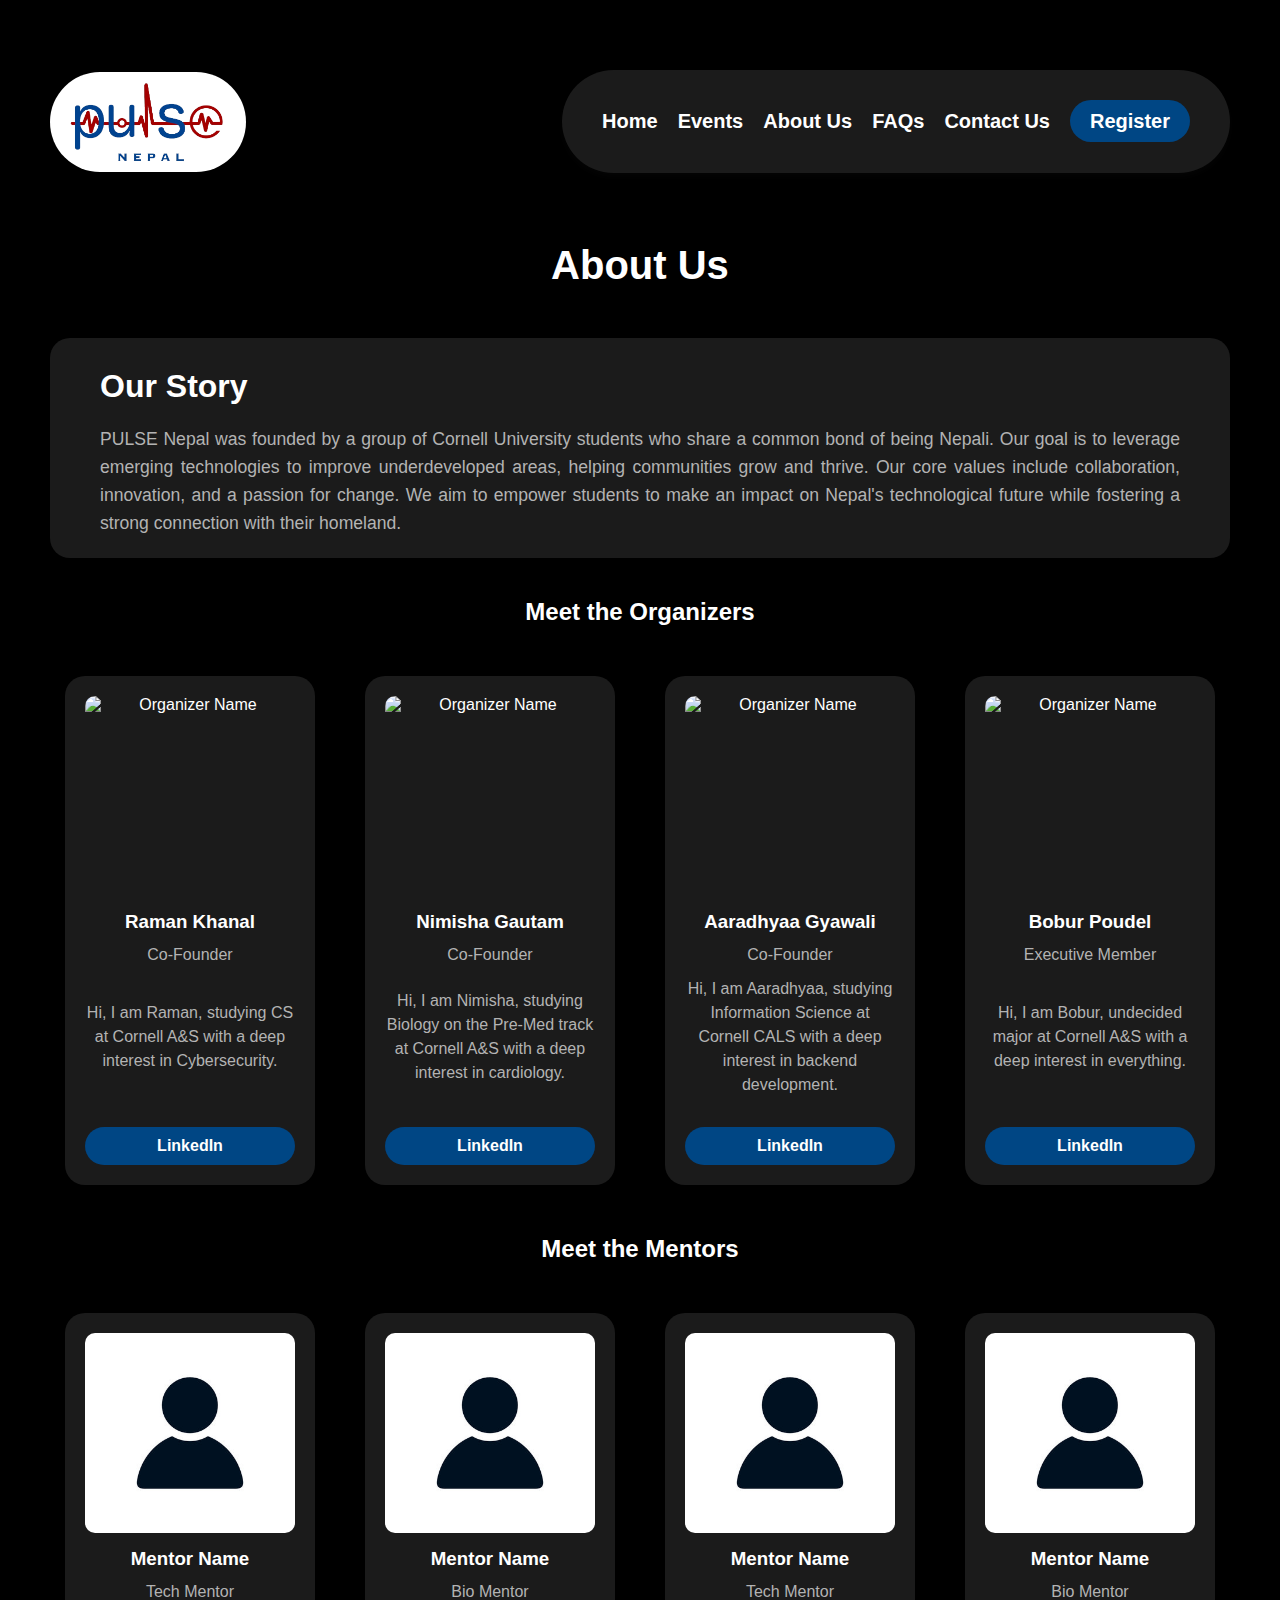
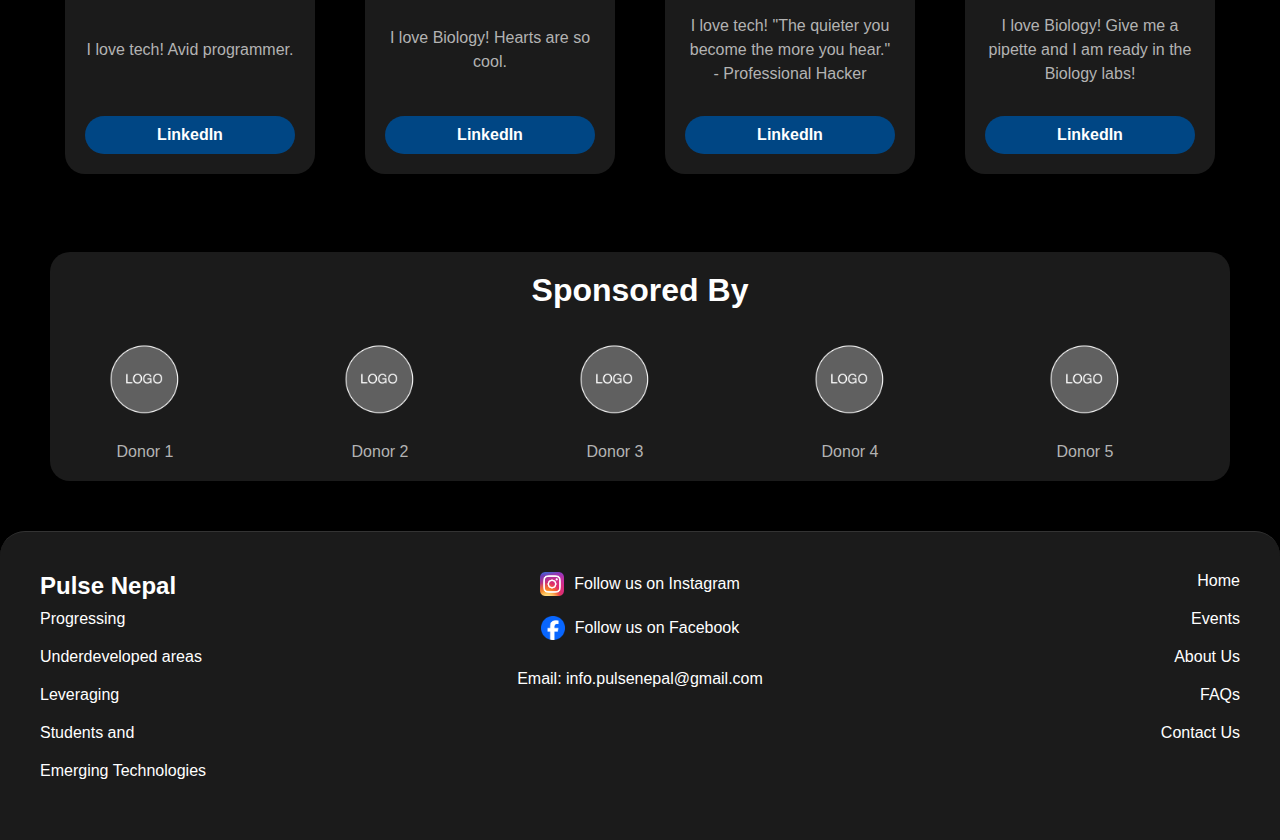
==== about.html @ d1089953 "Adding All Files" ====
<!DOCTYPE html>
<html lang="en">

<head>
    <meta charset="UTF-8">
    <meta http-equiv="X-UA-Compatible" content="IE=edge">
    <meta name="viewport" content="width=device-width, initial-scale=1.0">
    <title>PULSE Nepal - About Us</title>
    <link rel="icon" href="images/favicon.ico" type="image/x-icon">
    <link rel="stylesheet" href="css/about.css">
</head>

<body>
    <div class="header-container">
        <div class="logo-container">
            <a href="index.html">
                <img src="images/logo.png" alt="PULSE Nepal" class="logo">
            </a>
        </div>
        <nav class="navbar">
            <button class="menu-toggle" aria-label="Toggle navigation">&#9776;</button>
            <div class="nav-menu-container">
                <button class="menu-close" aria-label="Close Menu">&times;</button>
                <ul class="nav-menu">
                    <li><a href="index.html">Home</a></li>
                    <li><a href="events.html">Events</a></li>
                    <li><a href="about.html">About Us</a></li>
                    <li><a href="faq.html">FAQs</a></li>
                    <li><a href="contact.html">Contact Us</a></li>
                    <li><a href="https://docs.google.com/forms/d/e/1FAIpQLSfRvRYkMfDk7u7GrABvgoE2JAsb4_DEkG6lVScy1eRjeUV8dA/viewform?usp=sf_link"
                            class="register-button">Register</a></li>
                </ul>
            </div>
        </nav>
    </div>

    <main class="content">
        <section class="about-us-section">
            <h1 class="about-us-title">About Us</h1>

            <section class="our-story">
                <h2>Our Story</h2>
                <p>PULSE Nepal was founded by a group of Cornell University students who share a common bond of being
                    Nepali. Our goal is to leverage emerging technologies to improve underdeveloped areas, helping
                    communities grow and thrive. Our core values include collaboration, innovation, and a passion for
                    change. We aim to empower students to make an impact on Nepal's technological future while fostering
                    a strong connection with their homeland.</p>
            </section>

            <section class="meet-the-organizers">
                <h2>Meet the Organizers</h2>
                <div class="organizers-container">
                    <div class="organizer-card">
                        <img src="https://media.licdn.com/dms/image/v2/D4E03AQEuYvp4sdbuaw/profile-displayphoto-shrink_400_400/profile-displayphoto-shrink_400_400/0/1711913409577?e=1730937600&v=beta&t=JDjhs3PxYeBpy0DNATRunfRDV8Aqjn-EITBOHE5RsOc"
                            alt="Organizer Name" class="organizer-photo">
                        <h3>Raman Khanal</h3>
                        <p>Co-Founder</p>
                        <p>Hi, I am Raman, studying CS at Cornell A&S with a deep interest in Cybersecurity.</p>
                        <a href="https://www.linkedin.com/in/ramankhanal/" class="linkedin-button">LinkedIn</a>
                    </div>

                    <div class="organizer-card">
                        <img src="https://media.licdn.com/dms/image/v2/D4E03AQEhN8OBCUcVIQ/profile-displayphoto-shrink_400_400/profile-displayphoto-shrink_400_400/0/1724199507140?e=1730937600&v=beta&t=4O-qug36UQo8VtcB5z1CuuMEWpFjjisnC6A6SD9YvGY"
                            alt="Organizer Name" class="organizer-photo">
                        <h3>Nimisha Gautam</h3>
                        <p>Co-Founder</p>
                        <p>Hi, I am Nimisha, studying Biology on the Pre-Med track at Cornell A&S with a deep interest
                            in
                            cardiology.</p>
                        <a href="https://www.linkedin.com/in/nimisha-gautam/" class="linkedin-button">LinkedIn</a>
                    </div>

                    <div class="organizer-card">
                        <img src="https://media.licdn.com/dms/image/v2/D4D03AQFL7kLNQ2nS5g/profile-displayphoto-shrink_400_400/profile-displayphoto-shrink_400_400/0/1694730662139?e=1730937600&v=beta&t=H5veOH3AukuXfmABjBW6iPlgPUSW5_1TJO-8DxBke_o"
                            alt="Organizer Name" class="organizer-photo">
                        <h3>Aaradhyaa Gyawali</h3>
                        <p>Co-Founder</p>
                        <p>Hi, I am Aaradhyaa, studying Information Science at Cornell CALS with a
                            deep interest in backend development.</p>
                        <a href="https://www.linkedin.com/in/aria717/" class="linkedin-button">LinkedIn</a>
                    </div>

                    <div class="organizer-card">
                        <img src="https://media.licdn.com/dms/image/v2/C4D03AQE6UhhUO2Du-A/profile-displayphoto-shrink_400_400/profile-displayphoto-shrink_400_400/0/1655300447322?e=1730937600&v=beta&t=aZiC4y1Zcxwogo0b0sZRwmw6nupbhmdq7q58NLExAdk"
                            alt="Organizer Name" class="organizer-photo">
                        <h3>Bobur Poudel</h3>
                        <p>Executive Member</p>
                        <p>Hi, I am Bobur, undecided major at Cornell A&S with a
                            deep interest in everything.</p>
                        <a href="https://www.linkedin.com/in/boburpoudel/" class="linkedin-button">LinkedIn</a>
                    </div>
                </div>
            </section>

            <section class="meet-the-mentors">
                <h2>Meet the Mentors</h2>
                <div class="mentors-container">
                    <div class="mentor-card">
                        <img src="images/person.jpg" alt="Mentor Name" class="mentor-photo">
                        <h3>Mentor Name</h3>
                        <p>Tech Mentor</p>
                        <p>I love tech! Avid programmer.</p>
                        <a href="https://linkedin.com" class="linkedin-button">LinkedIn</a>
                    </div>

                    <div class="mentor-card">
                        <img src="images/person.jpg" alt="Mentor Name" class="mentor-photo">
                        <h3>Mentor Name</h3>
                        <p id="aboutp">Bio Mentor</p>
                        <p>I love Biology! Hearts are so cool.</p>
                        <a href="https://linkedin.com" class="linkedin-button">LinkedIn</a>
                    </div>

                    <div class="mentor-card">
                        <img src="images/person.jpg" alt="Mentor Name" class="mentor-photo">
                        <h3>Mentor Name</h3>
                        <p>Tech Mentor</p>
                        <p>I love tech! "The quieter you become the more you hear." - Professional Hacker</p>
                        <a href="https://linkedin.com" class="linkedin-button">LinkedIn</a>
                    </div>

                    <div class="mentor-card">
                        <img src="images/person.jpg" alt="Mentor Name" class="mentor-photo">
                        <h3>Mentor Name</h3>
                        <p>Bio Mentor</p>
                        <p>I love Biology! Give me a pipette and I am ready in the Biology labs!</p>
                        <a href="https://linkedin.com" class="linkedin-button">LinkedIn</a>
                    </div>
                </div>
            </section>

            <section class="meet-the-donors">
                <h2>Meet the Donors</h2>
                <div class="sponsor-logos">
                    <h3>Sponsored By</h3>
                    <div class="logos-carousel">
                        <div class="sponsor-logo">
                            <img src="images/logoplaceholder.png" alt="Donor 1 Logo">
                            <p>Donor 1</p>
                        </div>
                        <div class="sponsor-logo">
                            <img src="images/logoplaceholder.png" alt="Donor 2 Logo">
                            <p>Donor 2</p>
                        </div>
                        <div class="sponsor-logo">
                            <img src="images/logoplaceholder.png" alt="Donor 3 Logo">
                            <p>Donor 3</p>
                        </div>
                        <div class="sponsor-logo">
                            <img src="images/logoplaceholder.png" alt="Donor 4 Logo">
                            <p>Donor 4</p>
                        </div>
                        <div class="sponsor-logo">
                            <img src="images/logoplaceholder.png" alt="Donor 5 Logo">
                            <p>Donor 5</p>
                        </div>
                        <div class="sponsor-logo">
                            <img src="images/logoplaceholder.png" alt="Donor 6 Logo">
                            <p>Donor 6</p>
                        </div>
                    </div>
                </div>
            </section>
        </section>
    </main>

    <footer class="footer">
        <div class="footer-container">
            <div class="footer-column footer-left">
                <h2>Pulse Nepal</h2>
                <p>Progressing</p>
                <p>Underdeveloped areas</p>
                <p>Leveraging</p>
                <p>Students and</p>
                <p>Emerging Technologies</p>
            </div>

            <div class="footer-column footer-center">
                <a href="https://www.instagram.com/" target="_blank" class="social-link">
                    <img src="images/instagramlogo.png" alt="Instagram" class="social-icon"> Follow us on Instagram
                </a>
                <a href="https://www.facebook.com/" target="_blank" class="social-link">
                    <img src="images/facebooklogo.png" alt="Facebook" class="social-icon"> Follow us on Facebook
                </a>
                <p>Email: info.pulsenepal@gmail.com</p>
            </div>

            <div class="footer-column footer-right">
                <ul>
                    <li><a href="index.html">Home</a></li>
                    <li><a href="events.html">Events</a></li>
                    <li><a href="about.html">About Us</a></li>
                    <li><a href="faq.html">FAQs</a></li>
                    <li><a href="contact.html">Contact Us</a></li>
                </ul>
            </div>
        </div>
    </footer>

    <script src="js/main.js"></script>
</body>

</html>
---- css/about.css ----
* {
    margin: 0;
    padding: 0;
    box-sizing: border-box;
}

body {
    font-family: 'Arial', sans-serif;
    background-color: #000000;
}

.header-container {
    display: flex;
    align-items: center;
    justify-content: space-between;
    padding: 20px 50px;
    margin-top: 50px;
}

.logo-container {
    background-color: #ffffff;
    padding: 10px 20px;
    border-radius: 50px;
    display: inline-block;
    margin-right: 30px;
}

.logo-container img.logo {
    max-height: 80px;
    width: auto;
    display: block;
}

.navbar {
    background-color: #1b1b1b;
    padding: 40px 40px;
    box-shadow: 0 4px 6px rgba(57, 57, 57, 0.071);
    border-radius: 100px;
    font-size: 20px;
    display: flex;
    align-items: center;
    justify-content: center;
    position: relative;
    width: auto;
}

.nav-menu-container {
    display: flex;
    justify-content: center;
    width: auto;
    flex-grow: 1;
}

.nav-menu {
    list-style: none;
    display: flex;
    gap: 20px;
    padding: 0;
    margin: 0;
}

.nav-menu li a {
    text-decoration: none;
    font-size: 1em;
    color: #ffffff;
    font-weight: bold;
    transition: color 0.3s ease;
}

.nav-menu li a:hover {
    color: #004684;
}

.register-button {
    background-color: #004684;
    color: white;
    padding: 10px 20px;
    border-radius: 25px;
    text-decoration: none;
    transition: background-color 0.3s ease;
    font-weight: bold;
}

.nav-menu li .register-button:hover {
    background-color: #003768;
    color: #b3b3b3;
}

.menu-toggle {
    display: none;
    background: none;
    border: none;
    color: #ffffff;
    font-size: 2em;
    cursor: pointer;
    padding: 0;
    margin-right: 10px;
}

.menu-toggle:hover {
    color: #b3b3b3;
}

.menu-close {
    position: absolute;
    top: 20px;
    right: 20px;
    background: none;
    border: none;
    color: #ffffff;
    font-size: 2em;
    cursor: pointer;
    display: none;
}

.menu-close:hover {
    color: #b3b3b3;
}


@media (max-width: 1000px) {
    .header-container {
        flex-direction: row;
        align-items: center;
        justify-content: space-between;
        padding: 15px;
    }

    .navbar {
        padding: 0;
        margin-top: 0;
        margin-bottom: 0;
        margin-right: 0;
        background-color: transparent;
        box-shadow: none;
        width: auto;
    }

    .nav-menu-container {
        display: none;
        flex-direction: column;
        justify-content: center;
        align-items: center;
        position: fixed;
        top: 0;
        left: 0;
        width: 100%;
        height: 100%;
        background-color: rgba(27, 27, 27, 0.95);
        border-radius: 0;
        z-index: 1000;
        transition: opacity 0.3s ease, visibility 0.3s ease;
        opacity: 0;
        visibility: hidden;
    }

    .navbar.active .nav-menu-container {
        display: flex;
        opacity: 1;
        visibility: visible;
    }

    .nav-menu {
        flex-direction: column;
        gap: 20px;
        align-items: center;
    }

    .register-button {
        padding: 8px 16px;
    }

    .menu-toggle {
        display: block;
        margin-right: 30px;
    }

    .menu-close {
        display: block;
    }
}

.about-us-section {
    margin-top: 50px;
    margin-bottom: 50px;
    margin-left: 50px;
    margin-right: 50px;
}

.about-us-title {
    font-size: 2.5em;
    color: #ffffff;
    text-align: center;
    margin-bottom: 50px;
}


.our-story {
    background-color: #1b1b1b;
    padding: 20px;
    border-radius: 20px;
    margin-bottom: 40px;
}

.our-story h2 {
    color: #ffffff;
    font-size: 2em;
    margin-bottom: 20px;
    margin-top: 10px;
    margin-left: 30px;
}

.our-story p {
    color: #b3b3b3;
    font-size: 1.1em;
    line-height: 1.6em;
    margin-left: 30px;
    margin-right: 30px;
    text-align: justify;
}


.meet-the-organizers,
.meet-the-mentors {
    margin-bottom: 50px;
    text-align: center;
    color: white;
}

.organizers-container,
.mentors-container {
    display: flex;
    justify-content: space-around;
    margin-top: 50px;
    gap: 20px;
    flex-wrap: wrap;
}


.organizer-card,
.mentor-card {
    background-color: #1b1b1b;
    border-radius: 20px;
    padding: 20px;
    text-align: center;
    width: 250px;
    box-shadow: 0 4px 8px rgba(0, 0, 0, 0.2);
    display: flex;
    flex-direction: column;
    justify-content: space-between;

    height: auto;

}

.organizer-card:hover,
.mentor-card:hover {
    transform: translateY(-10px);
}

.organizer-photo,
.mentor-photo {
    width: 100%;
    height: 200px;
    object-fit: cover;
    border-radius: 10px;
    margin-bottom: 15px;
}

.organizer-card h3,
.mentor-card h3 {
    color: #ffffff;
    font-size: 100%*width;
    margin-bottom: 10px;
}

.organizer-card p,
.mentor-card p {
    color: #b3b3b3;
    margin-bottom: 10px;
    text-align: center;
    line-height: 1.5em;
    flex-grow: 1;

}


.linkedin-button {
    display: inline-block;
    background-color: #004684;
    color: white;
    padding: 10px 20px;
    border-radius: 25px;
    text-decoration: none;
    transition: background-color 0.3s ease;
    font-weight: bold;
    margin-top: 20px;

}

.linkedin-button:hover {
    background-color: #003768;
}


.sponsor-logos {
    background-color: #1b1b1b;
    padding: 20px;
    border-radius: 20px;
    text-align: center;
    overflow: hidden;

}

.sponsor-logos h3 {
    color: #ffffff;
    font-size: 2em;
    margin-bottom: 20px;
}

.logos-carousel {
    display: flex;
    gap: 85px;
    animation: none;

}

.sponsor-logo {
    text-align: center;
    flex-shrink: 0;
    width: 150px;
    color: white;
}

.sponsor-logo img {
    max-width: 100%;
    height: 100px;
    object-fit: contain;
    margin-bottom: 10px;
}

.sponsor-logo p {
    color: #b3b3b3;
    font-size: 1em;
}


@keyframes scrollLogos {
    0% {
        transform: translateX(0);
    }

    100% {
        transform: translateX(-50%);
    }
}


@media (max-width: 1000px) {

    .about-us-title {
        margin-bottom: 20px;
    }

    .about-us-section {
        margin-left: 20px;
        margin-right: 20px;
    }

    .organizers-container {
        margin-top: 20px;
    }

    .mentors-container {
        margin-top: 20px;
    }

    .meet-the-mentors {
        margin-bottom: 20px;
    }

    .logos-carousel {
        gap: 20px;

    }
}


.footer {
    background-color: #1b1b1b;
    color: #ffffff;
    padding: 30px 20px;
    border-top: 1px solid #333333;
    border-top-left-radius: 25px;
    border-top-right-radius: 25px;
}

.footer-container {
    display: flex;
    flex-wrap: wrap;
    justify-content: space-between;
    align-items: flex-start;
    max-width: 1200px;
    margin: 0 auto;
    margin-top: 10px;
}

.footer-column {
    flex: 1 1 30%;
    min-width: 200px;
    margin-bottom: 20px;
    text-align: left;
    display: flex;
    flex-direction: column;
    justify-content: center;
    align-items: center;
}

.footer-left {
    text-align: left;
    align-items: flex-start;
}

.footer-center {
    text-align: center;
    align-items: center;
}

.footer-right {
    text-align: right;
    align-items: flex-end;
}

.footer-column p {
    margin: 10px 0;
    font-size: 1em;
}

.footer-column ul {
    list-style: none;
    padding: 0;
    margin: 0;
}

.footer-column ul li {
    margin-bottom: 20px;
}

.footer-column ul li a {
    color: #ffffff;
    text-decoration: none;
    transition: color 0.3s ease;
}

.footer-column ul li a:hover {
    color: #b3b3b3;
}

.social-link {
    display: flex;
    align-items: center;
    margin-bottom: 20px;
    color: #ffffff;
    text-decoration: none;
}

.social-icon {
    width: 24px;
    height: 24px;
    margin-right: 10px;
}

.social-link:hover .social-icon {
    opacity: 0.8;
}


@media (max-width: 1000px) {
    .footer-container {
        flex-direction: column;
        align-items: center;
        text-align: center;
    }

    .footer-column {
        flex: 1 1 100%;
        margin-bottom: 20px;
        text-align: center;
    }

    .footer-column.footer-left,
    .footer-column.footer-center,
    .footer-column.footer-right {
        align-items: center;
    }

    .footer-column ul {
        padding: 0;
        margin: 0;
        list-style: none;
    }

    .footer-column p,
    .footer-column a {
        margin: 5px 0;
    }
}
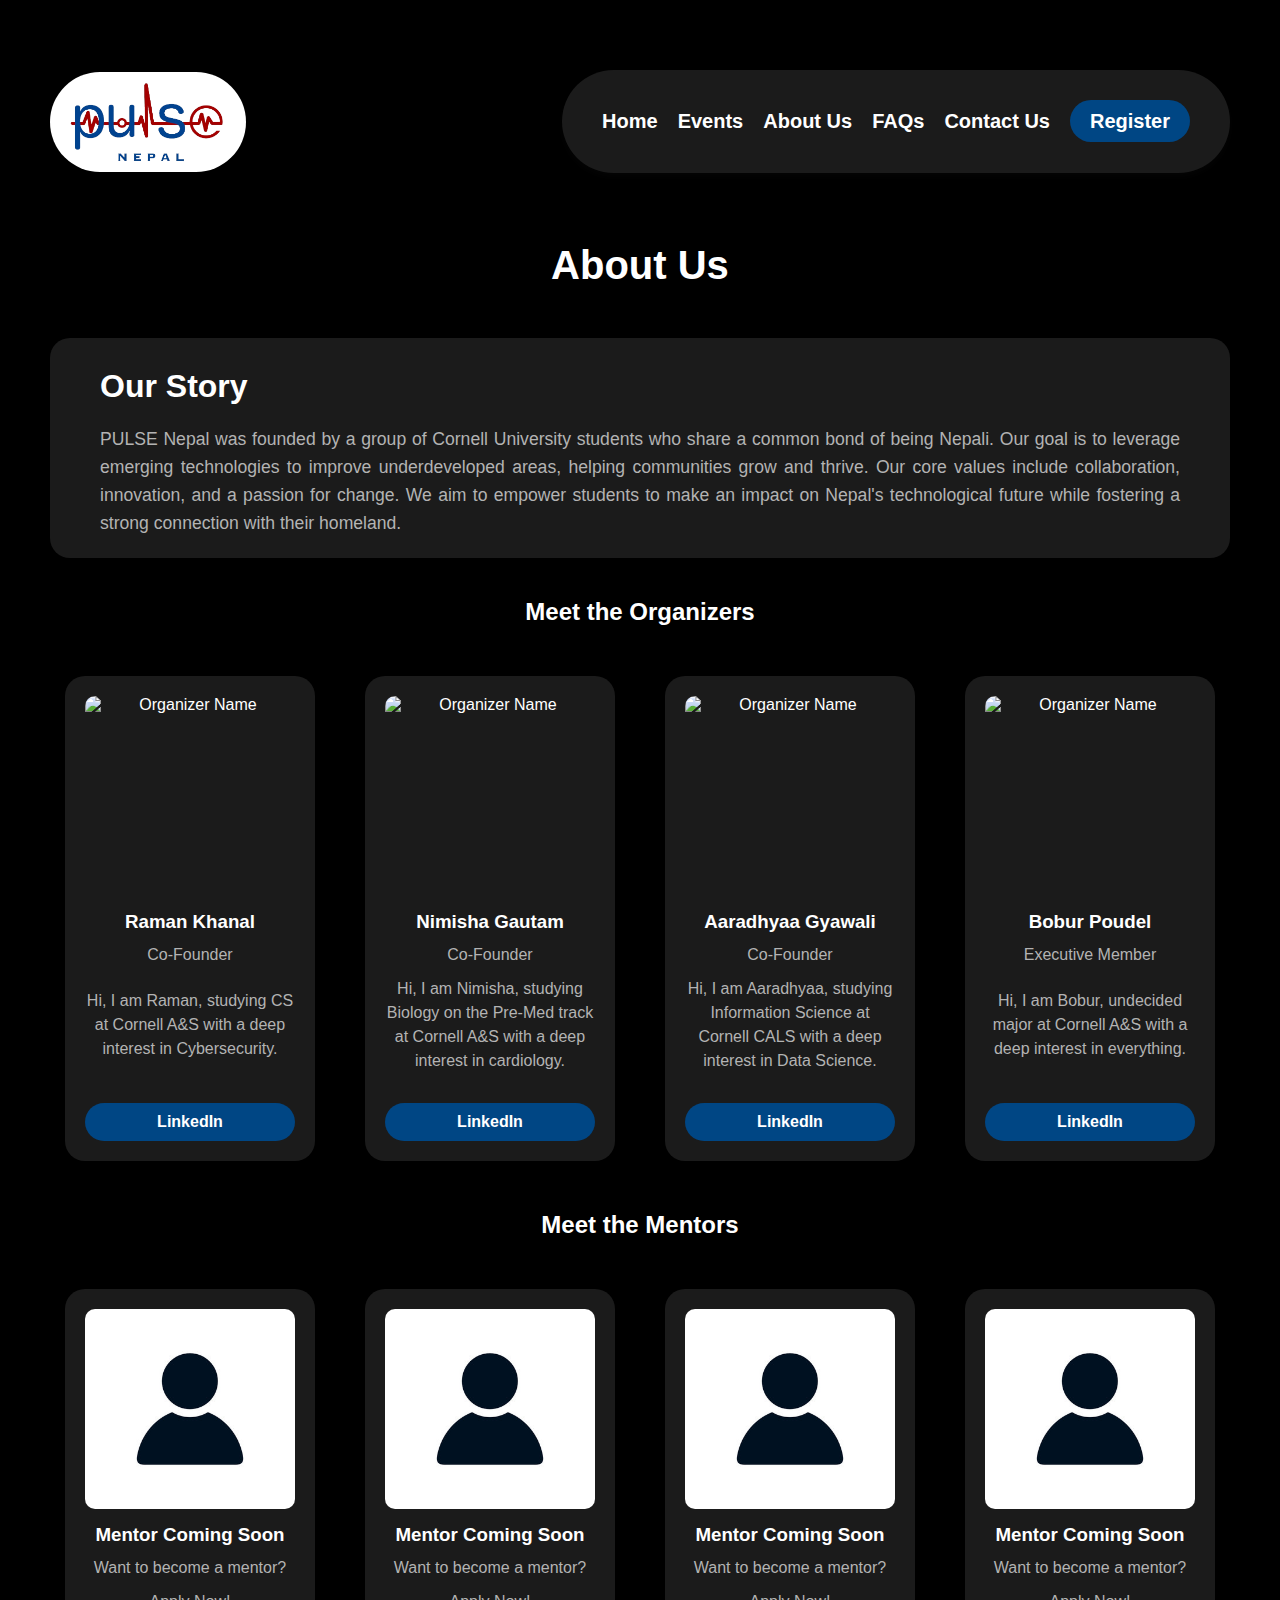
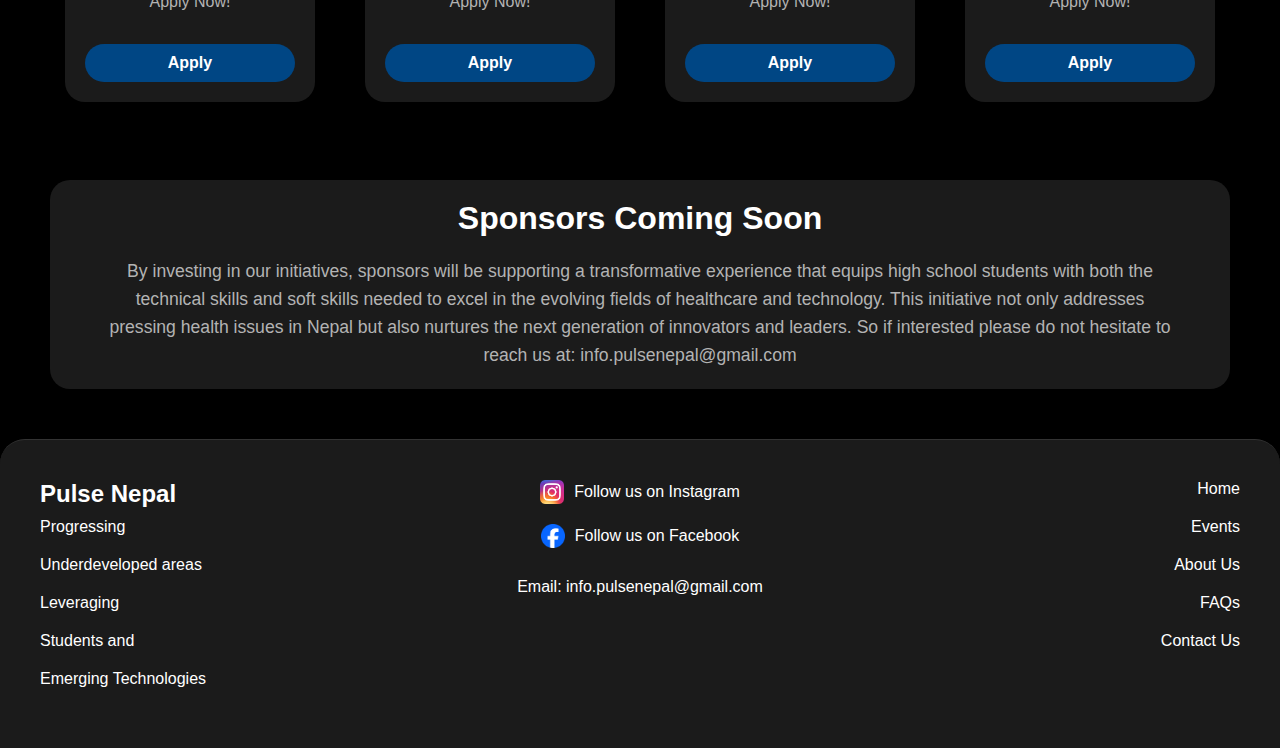
==== commit c5a65d56: "Update about.html" ====
--- a/about.html
+++ b/about.html
@@ -76,7 +76,7 @@
                         <h3>Aaradhyaa Gyawali</h3>
                         <p>Co-Founder</p>
                         <p>Hi, I am Aaradhyaa, studying Information Science at Cornell CALS with a
-                            deep interest in backend development.</p>
+                            deep interest in Data Science.</p>
                         <a href="https://www.linkedin.com/in/aria717/" class="linkedin-button">LinkedIn</a>
                     </div>
 
@@ -97,34 +97,38 @@
                 <div class="mentors-container">
                     <div class="mentor-card">
                         <img src="images/person.jpg" alt="Mentor Name" class="mentor-photo">
-                        <h3>Mentor Name</h3>
-                        <p>Tech Mentor</p>
-                        <p>I love tech! Avid programmer.</p>
-                        <a href="https://linkedin.com" class="linkedin-button">LinkedIn</a>
-                    </div>
-
-                    <div class="mentor-card">
-                        <img src="images/person.jpg" alt="Mentor Name" class="mentor-photo">
-                        <h3>Mentor Name</h3>
-                        <p id="aboutp">Bio Mentor</p>
-                        <p>I love Biology! Hearts are so cool.</p>
-                        <a href="https://linkedin.com" class="linkedin-button">LinkedIn</a>
-                    </div>
-
-                    <div class="mentor-card">
-                        <img src="images/person.jpg" alt="Mentor Name" class="mentor-photo">
-                        <h3>Mentor Name</h3>
-                        <p>Tech Mentor</p>
-                        <p>I love tech! "The quieter you become the more you hear." - Professional Hacker</p>
-                        <a href="https://linkedin.com" class="linkedin-button">LinkedIn</a>
-                    </div>
-
-                    <div class="mentor-card">
-                        <img src="images/person.jpg" alt="Mentor Name" class="mentor-photo">
-                        <h3>Mentor Name</h3>
-                        <p>Bio Mentor</p>
-                        <p>I love Biology! Give me a pipette and I am ready in the Biology labs!</p>
-                        <a href="https://linkedin.com" class="linkedin-button">LinkedIn</a>
+                        <h3>Mentor Coming Soon</h3>
+                        <p>Want to become a mentor?</p>
+                        <p>Apply Now!</p>
+                        <a href="https://docs.google.com/forms/d/e/1FAIpQLSf5RDjiapRuqC4iNX_sfob5Glm31rAWl9lESZB2NX5960rWpw/viewform?usp=sf_link"
+                            class="linkedin-button">Apply</a>
+                    </div>
+
+                    <div class="mentor-card">
+                        <img src="images/person.jpg" alt="Mentor Name" class="mentor-photo">
+                        <h3>Mentor Coming Soon</h3>
+                        <p>Want to become a mentor?</p>
+                        <p>Apply Now!</p>
+                        <a href="https://docs.google.com/forms/d/e/1FAIpQLSf5RDjiapRuqC4iNX_sfob5Glm31rAWl9lESZB2NX5960rWpw/viewform?usp=sf_link"
+                            class="linkedin-button">Apply</a>
+                    </div>
+
+                    <div class="mentor-card">
+                        <img src="images/person.jpg" alt="Mentor Name" class="mentor-photo">
+                        <h3>Mentor Coming Soon</h3>
+                        <p>Want to become a mentor?</p>
+                        <p>Apply Now!</p>
+                        <a href="https://docs.google.com/forms/d/e/1FAIpQLSf5RDjiapRuqC4iNX_sfob5Glm31rAWl9lESZB2NX5960rWpw/viewform?usp=sf_link"
+                            class="linkedin-button">Apply</a>
+                    </div>
+
+                    <div class="mentor-card">
+                        <img src="images/person.jpg" alt="Mentor Name" class="mentor-photo">
+                        <h3>Mentor Coming Soon</h3>
+                        <p>Want to become a mentor?</p>
+                        <p>Apply Now!</p>
+                        <a href="https://docs.google.com/forms/d/e/1FAIpQLSf5RDjiapRuqC4iNX_sfob5Glm31rAWl9lESZB2NX5960rWpw/viewform?usp=sf_link"
+                            class="linkedin-button">Apply</a>
                     </div>
                 </div>
             </section>
@@ -132,8 +136,8 @@
             <section class="meet-the-donors">
                 <h2>Meet the Donors</h2>
                 <div class="sponsor-logos">
-                    <h3>Sponsored By</h3>
-                    <div class="logos-carousel">
+                    <h3>Sponsors Coming Soon</h3>
+                    <!-- <div class="logos-carousel">
                         <div class="sponsor-logo">
                             <img src="images/logoplaceholder.png" alt="Donor 1 Logo">
                             <p>Donor 1</p>
@@ -158,7 +162,12 @@
                             <img src="images/logoplaceholder.png" alt="Donor 6 Logo">
                             <p>Donor 6</p>
                         </div>
-                    </div>
+                    </div> -->
+                    <p>By investing in our initiatives, sponsors will be supporting a transformative experience that
+                        equips high school students with both the technical skills and soft skills needed to excel in
+                        the evolving fields of healthcare and technology. This initiative not only addresses pressing
+                        health issues in Nepal but also nurtures the next generation of innovators and leaders. So if
+                        interested please do not hesitate to reach us at: info.pulsenepal@gmail.com</p>
                 </div>
             </section>
         </section>
@@ -200,4 +209,4 @@
     <script src="js/main.js"></script>
 </body>
 
-</html>+</html>
--- a/css/about.css
+++ b/css/about.css
@@ -318,6 +318,15 @@
     margin-bottom: 20px;
 }
 
+.sponsor-logos p {
+    color: #b3b3b3;
+    font-size: 1.1em;
+    line-height: 1.6em;
+    margin-left: 30px;
+    margin-right: 30px;
+    text-align: center;
+}
+
 .logos-carousel {
     display: flex;
     gap: 85px;
@@ -504,4 +513,4 @@
     .footer-column a {
         margin: 5px 0;
     }
-}+}
